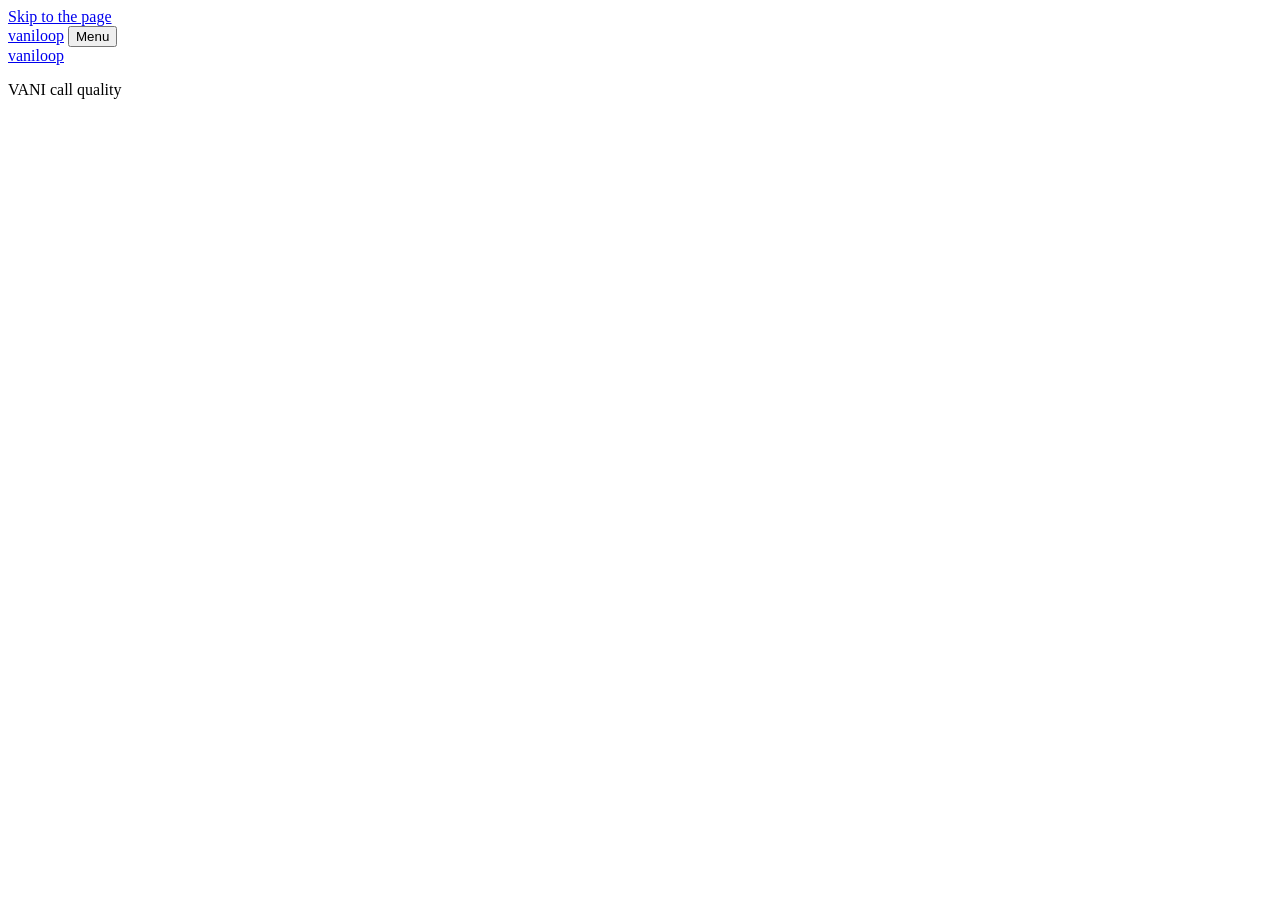
==== src/vaniloop/web/dash.html @ 0215cabc "Demo: plain look, step sidebar and tabs (#146) One light theme with role-named colour tokens (old na" ====
<!doctype html>
<html lang="en">
<head>
<meta charset="utf-8">
<meta name="viewport" content="width=device-width, initial-scale=1">
<title>vaniloop dashboard</title>
<link rel="icon" href="data:image/svg+xml,%3Csvg xmlns='http://www.w3.org/2000/svg' viewBox='0 0 16 16'%3E%3Ccircle cx='8' cy='8' r='4' fill='%23CDB58A'/%3E%3C/svg%3E">
<link rel="preconnect" href="https://fonts.googleapis.com">
<link rel="preconnect" href="https://fonts.gstatic.com" crossorigin>
<link rel="stylesheet" href="https://fonts.googleapis.com/css2?family=Inter:wght@400;500;600&family=IBM+Plex+Mono:wght@400;500&display=swap">
<link rel="stylesheet" href="/static/app.css">
<link rel="stylesheet" href="/static/dash.css">
<link rel="stylesheet" href="/static/console.css">
<script defer src="/static/dash.js"></script>
<script defer src="/static/console.js"></script>
</head>
<body>
<a class="skip" href="#panel">Skip to the page</a>
<div class="shell">
  <header class="bar">
    <a class="mark" href="#/ingest">vaniloop<i aria-hidden="true"></i></a>
    <button class="menu" type="button" aria-expanded="false" aria-controls="side"><span id="menu-now">Menu</span><b aria-hidden="true"></b></button>
  </header>
  <aside id="side" class="side" aria-label="Pipeline">
    <a class="mark big" href="#/ingest">vaniloop<i aria-hidden="true"></i></a>
    <p class="side-sub">VANI call quality</p>
    <nav id="nav" aria-label="Panels"></nav>
    <p id="side-foot" class="side-foot"></p>
  </aside>
  <main id="panel" tabindex="-1"></main>
</div>
<div id="dock" class="dock" role="region" aria-label="Current job" hidden>
  <div class="dock-bar"><span id="dock-info" class="dock-info" role="status"></span><span id="dock-actions" class="dock-actions"></span></div>
  <pre id="dock-log" class="dock-log" tabindex="0" aria-label="Job log" hidden></pre>
</div>
</body>
</html>
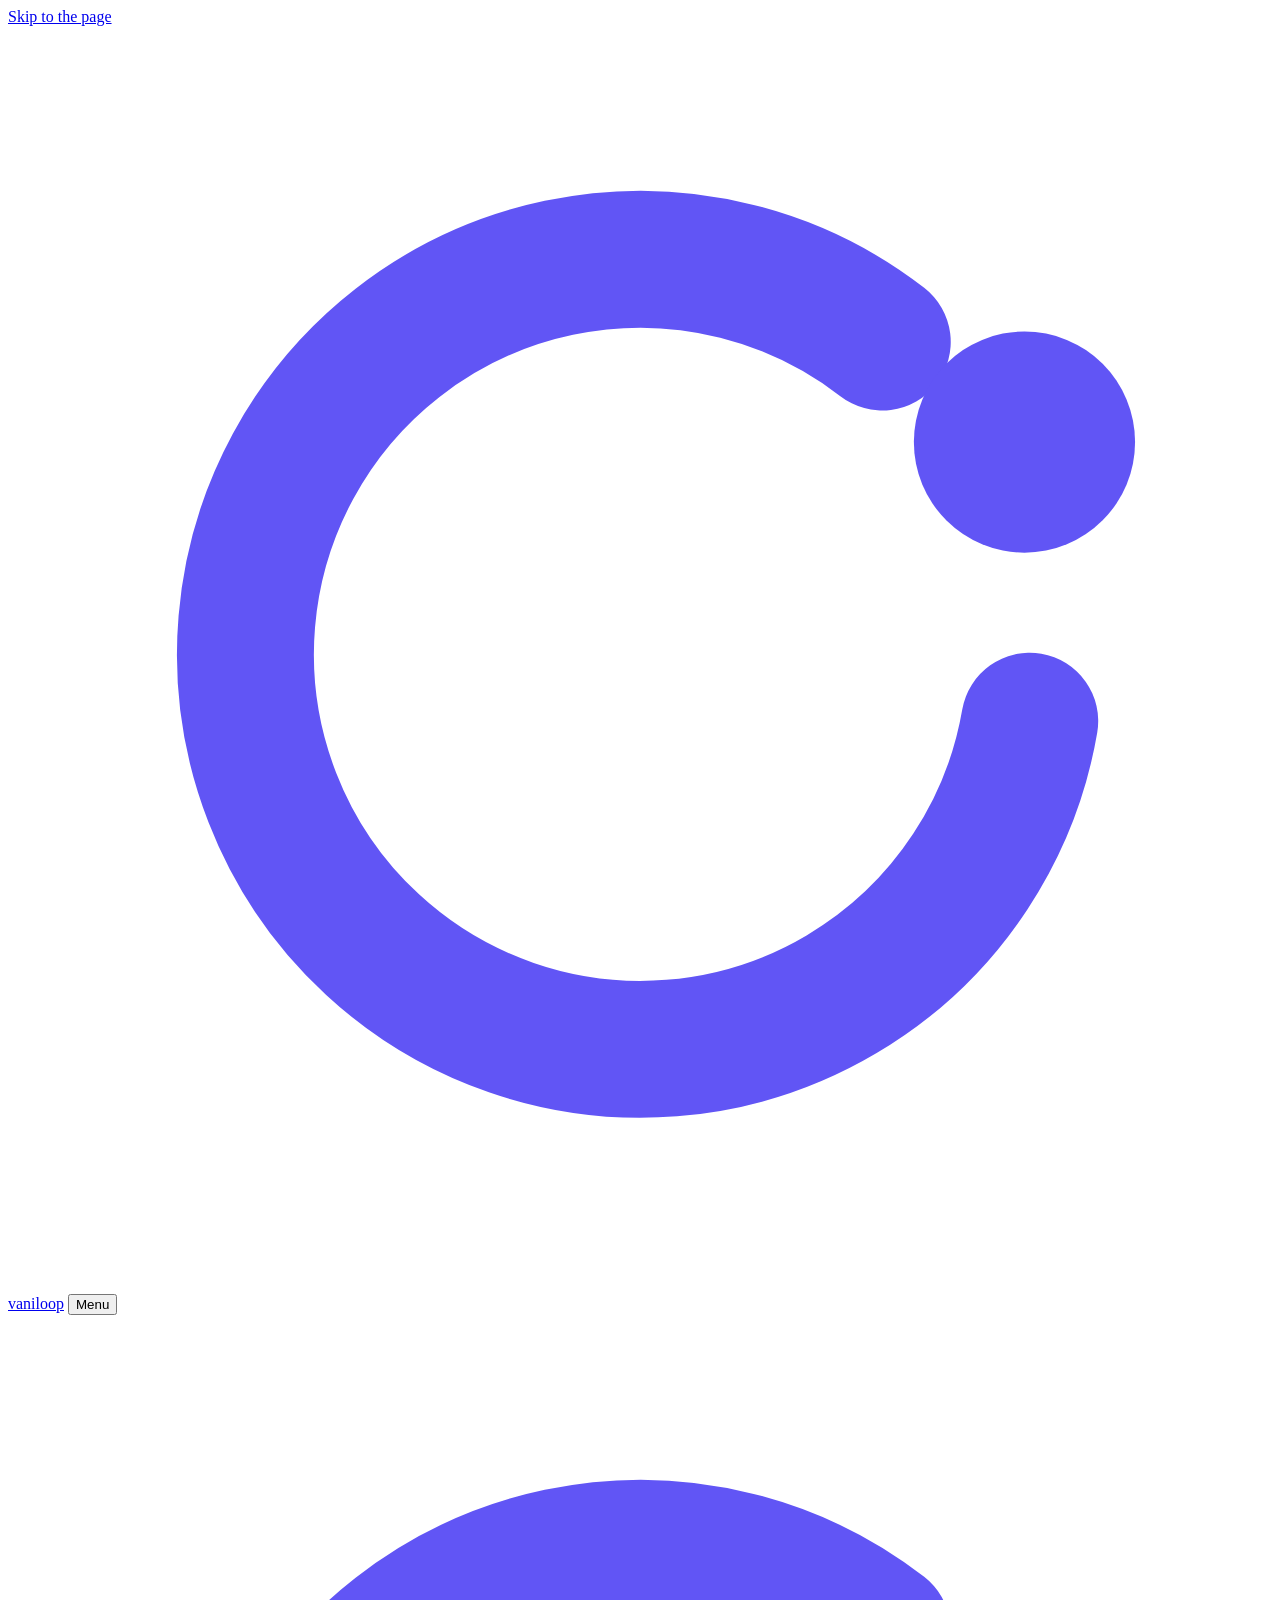
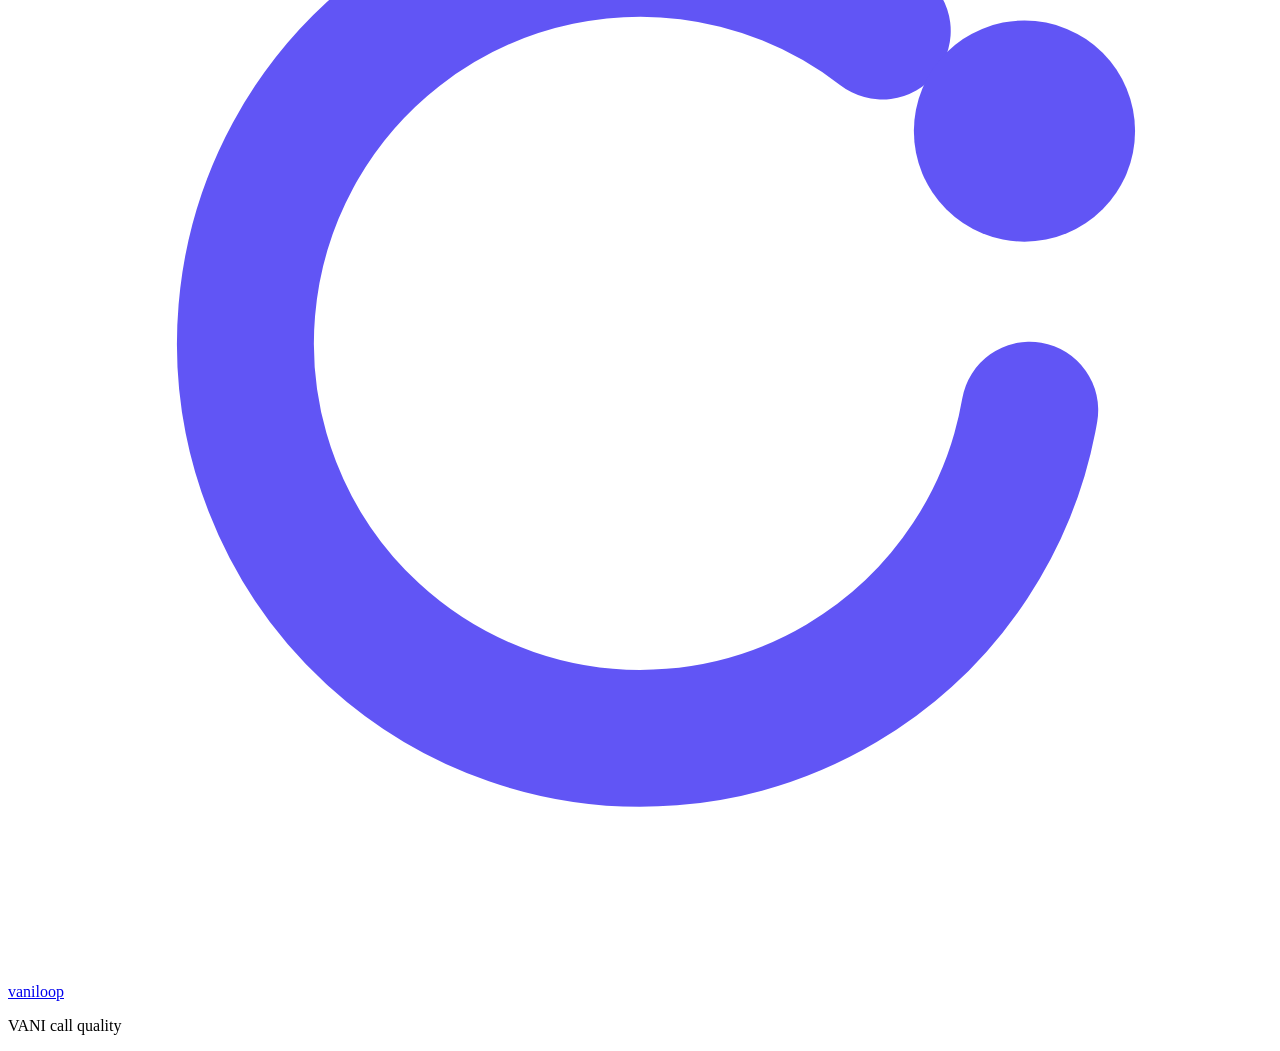
==== commit f6fc6fb0: "Demo: UI rewrite 1/4: Apple-referenced design system and app shell (#154) The console now follows Ap" ====
--- a/src/vaniloop/web/dash.html
+++ b/src/vaniloop/web/dash.html
@@ -3,11 +3,8 @@
 <head>
 <meta charset="utf-8">
 <meta name="viewport" content="width=device-width, initial-scale=1">
-<title>vaniloop dashboard</title>
-<link rel="icon" href="data:image/svg+xml,%3Csvg xmlns='http://www.w3.org/2000/svg' viewBox='0 0 16 16'%3E%3Ccircle cx='8' cy='8' r='4' fill='%23CDB58A'/%3E%3C/svg%3E">
-<link rel="preconnect" href="https://fonts.googleapis.com">
-<link rel="preconnect" href="https://fonts.gstatic.com" crossorigin>
-<link rel="stylesheet" href="https://fonts.googleapis.com/css2?family=Inter:wght@400;500;600&family=IBM+Plex+Mono:wght@400;500&display=swap">
+<title>vaniloop</title>
+<link rel="icon" href="data:image/svg+xml,%3Csvg xmlns='http://www.w3.org/2000/svg' viewBox='0 0 24 24'%3E%3Cpath d='M19.4 13.2A7.5 7.5 0 1 1 16.6 6' fill='none' stroke='%236155F5' stroke-width='2.6' stroke-linecap='round'/%3E%3Ccircle cx='19.3' cy='7.9' r='2.1' fill='%236155F5'/%3E%3C/svg%3E">
 <link rel="stylesheet" href="/static/app.css">
 <link rel="stylesheet" href="/static/dash.css">
 <link rel="stylesheet" href="/static/console.css">
@@ -18,20 +15,25 @@
 <a class="skip" href="#panel">Skip to the page</a>
 <div class="shell">
   <header class="bar">
-    <a class="mark" href="#/ingest">vaniloop<i aria-hidden="true"></i></a>
+    <a class="mark" href="#/ingest"><svg viewBox="0 0 24 24" aria-hidden="true"><path d="M19.4 13.2A7.5 7.5 0 1 1 16.6 6" fill="none" stroke="#6155F5" stroke-width="2.6" stroke-linecap="round"/><circle cx="19.3" cy="7.9" r="2.1" fill="#6155F5"/></svg>vaniloop</a>
     <button class="menu" type="button" aria-expanded="false" aria-controls="side"><span id="menu-now">Menu</span><b aria-hidden="true"></b></button>
   </header>
-  <aside id="side" class="side" aria-label="Pipeline">
-    <a class="mark big" href="#/ingest">vaniloop<i aria-hidden="true"></i></a>
+  <aside id="side" class="side" aria-label="vaniloop">
+    <a class="mark big" href="#/ingest"><svg viewBox="0 0 24 24" aria-hidden="true"><path d="M19.4 13.2A7.5 7.5 0 1 1 16.6 6" fill="none" stroke="#6155F5" stroke-width="2.6" stroke-linecap="round"/><circle cx="19.3" cy="7.9" r="2.1" fill="#6155F5"/></svg>vaniloop</a>
     <p class="side-sub">VANI call quality</p>
-    <nav id="nav" aria-label="Panels"></nav>
     <p id="side-foot" class="side-foot"></p>
+    <nav id="nav" aria-label="Pages"></nav>
   </aside>
-  <main id="panel" tabindex="-1"></main>
-</div>
-<div id="dock" class="dock" role="region" aria-label="Current job" hidden>
-  <div class="dock-bar"><span id="dock-info" class="dock-info" role="status"></span><span id="dock-actions" class="dock-actions"></span></div>
-  <pre id="dock-log" class="dock-log" tabindex="0" aria-label="Job log" hidden></pre>
+  <div class="col">
+    <header class="toolbar">
+      <span id="tb-title" class="tb-title" aria-hidden="true"></span>
+      <div id="dock" class="dock" role="region" aria-label="Current job" hidden>
+        <div class="dock-bar"><span id="dock-info" class="dock-info" role="status"></span><span id="dock-actions" class="dock-actions"></span></div>
+        <pre id="dock-log" class="dock-log" tabindex="0" aria-label="Job log" hidden></pre>
+      </div>
+    </header>
+    <main id="panel" tabindex="-1"></main>
+  </div>
 </div>
 </body>
 </html>
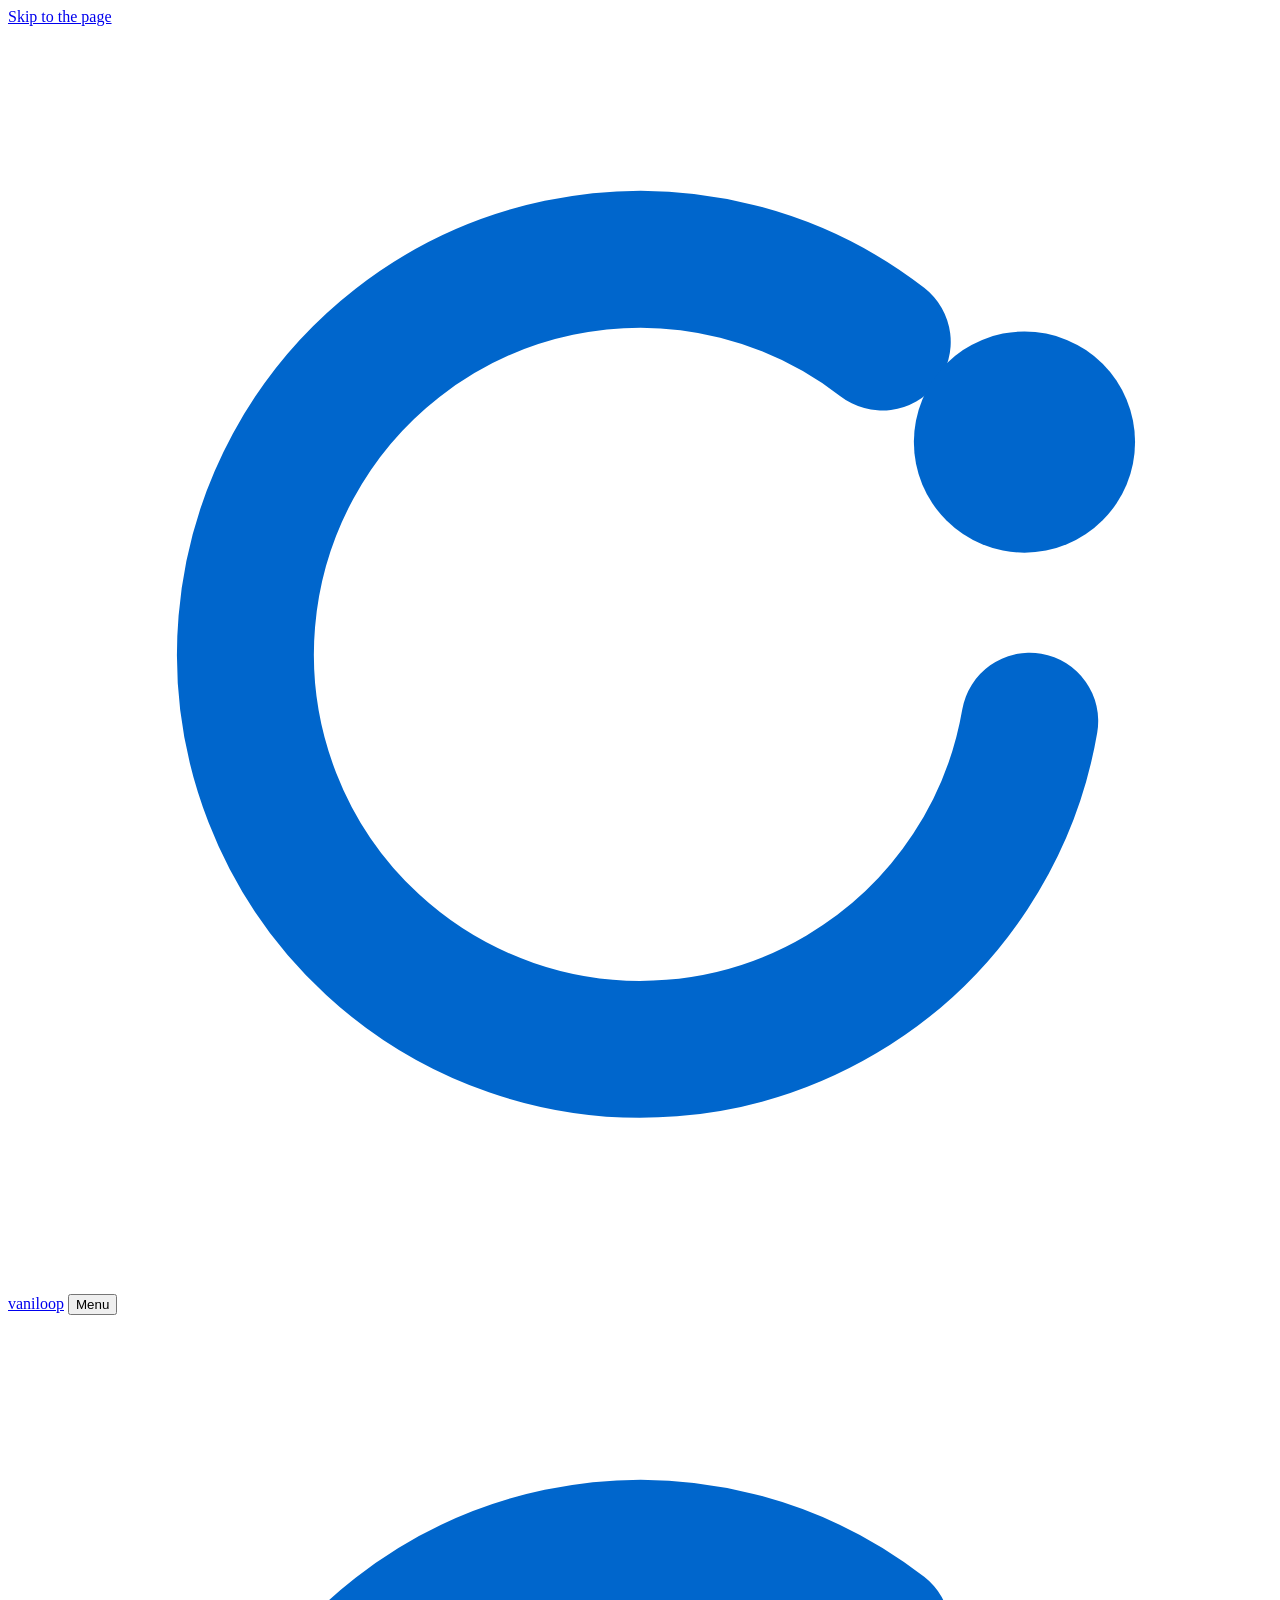
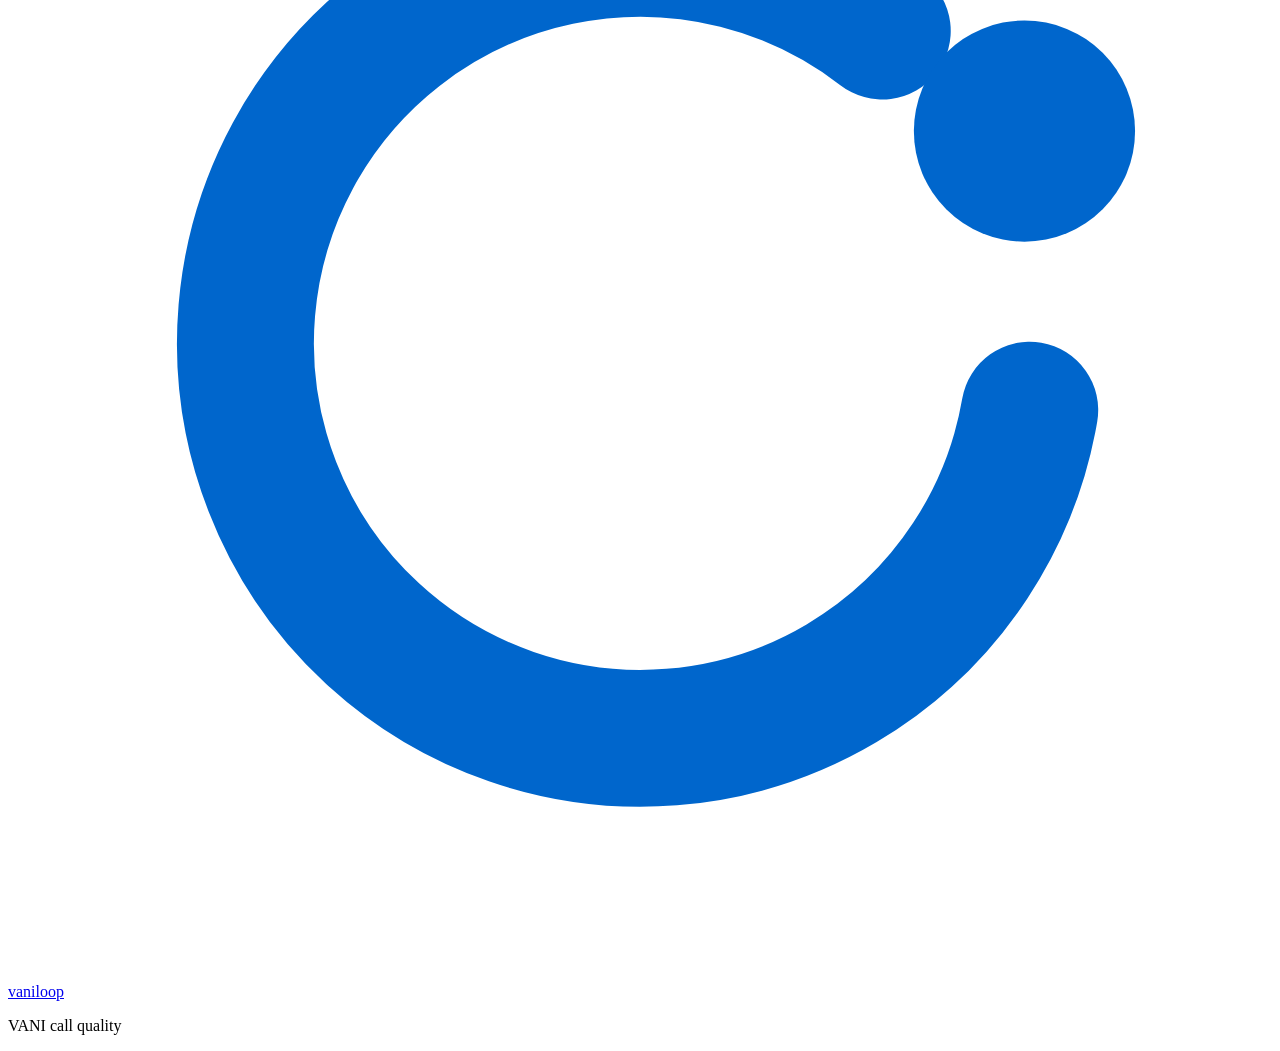
==== commit 0cefcdd9: "Demo: console accent moves to Apple action blue and fit works at every width The accent is #0066CC w" ====
--- a/src/vaniloop/web/dash.html
+++ b/src/vaniloop/web/dash.html
@@ -4,22 +4,26 @@
 <meta charset="utf-8">
 <meta name="viewport" content="width=device-width, initial-scale=1">
 <title>vaniloop</title>
-<link rel="icon" href="data:image/svg+xml,%3Csvg xmlns='http://www.w3.org/2000/svg' viewBox='0 0 24 24'%3E%3Cpath d='M19.4 13.2A7.5 7.5 0 1 1 16.6 6' fill='none' stroke='%236155F5' stroke-width='2.6' stroke-linecap='round'/%3E%3Ccircle cx='19.3' cy='7.9' r='2.1' fill='%236155F5'/%3E%3C/svg%3E">
+<link rel="icon" href="data:image/svg+xml,%3Csvg xmlns='http://www.w3.org/2000/svg' viewBox='0 0 24 24'%3E%3Cpath d='M19.4 13.2A7.5 7.5 0 1 1 16.6 6' fill='none' stroke='%230066CC' stroke-width='2.6' stroke-linecap='round'/%3E%3Ccircle cx='19.3' cy='7.9' r='2.1' fill='%230066CC'/%3E%3C/svg%3E">
 <link rel="stylesheet" href="/static/app.css">
 <link rel="stylesheet" href="/static/dash.css">
 <link rel="stylesheet" href="/static/console.css">
+<link rel="stylesheet" href="/static/home.css">
+<link rel="stylesheet" href="/static/flow.css">
 <script defer src="/static/dash.js"></script>
 <script defer src="/static/console.js"></script>
+<script defer src="/static/home.js"></script>
+<script defer src="/static/flow.js"></script>
 </head>
 <body>
 <a class="skip" href="#panel">Skip to the page</a>
 <div class="shell">
   <header class="bar">
-    <a class="mark" href="#/ingest"><svg viewBox="0 0 24 24" aria-hidden="true"><path d="M19.4 13.2A7.5 7.5 0 1 1 16.6 6" fill="none" stroke="#6155F5" stroke-width="2.6" stroke-linecap="round"/><circle cx="19.3" cy="7.9" r="2.1" fill="#6155F5"/></svg>vaniloop</a>
+    <a class="mark" href="#/home"><svg viewBox="0 0 24 24" aria-hidden="true"><path d="M19.4 13.2A7.5 7.5 0 1 1 16.6 6" fill="none" stroke="#0066CC" stroke-width="2.6" stroke-linecap="round"/><circle cx="19.3" cy="7.9" r="2.1" fill="#0066CC"/></svg>vaniloop</a>
     <button class="menu" type="button" aria-expanded="false" aria-controls="side"><span id="menu-now">Menu</span><b aria-hidden="true"></b></button>
   </header>
   <aside id="side" class="side" aria-label="vaniloop">
-    <a class="mark big" href="#/ingest"><svg viewBox="0 0 24 24" aria-hidden="true"><path d="M19.4 13.2A7.5 7.5 0 1 1 16.6 6" fill="none" stroke="#6155F5" stroke-width="2.6" stroke-linecap="round"/><circle cx="19.3" cy="7.9" r="2.1" fill="#6155F5"/></svg>vaniloop</a>
+    <a class="mark big" href="#/home"><svg viewBox="0 0 24 24" aria-hidden="true"><path d="M19.4 13.2A7.5 7.5 0 1 1 16.6 6" fill="none" stroke="#0066CC" stroke-width="2.6" stroke-linecap="round"/><circle cx="19.3" cy="7.9" r="2.1" fill="#0066CC"/></svg>vaniloop</a>
     <p class="side-sub">VANI call quality</p>
     <p id="side-foot" class="side-foot"></p>
     <nav id="nav" aria-label="Pages"></nav>
